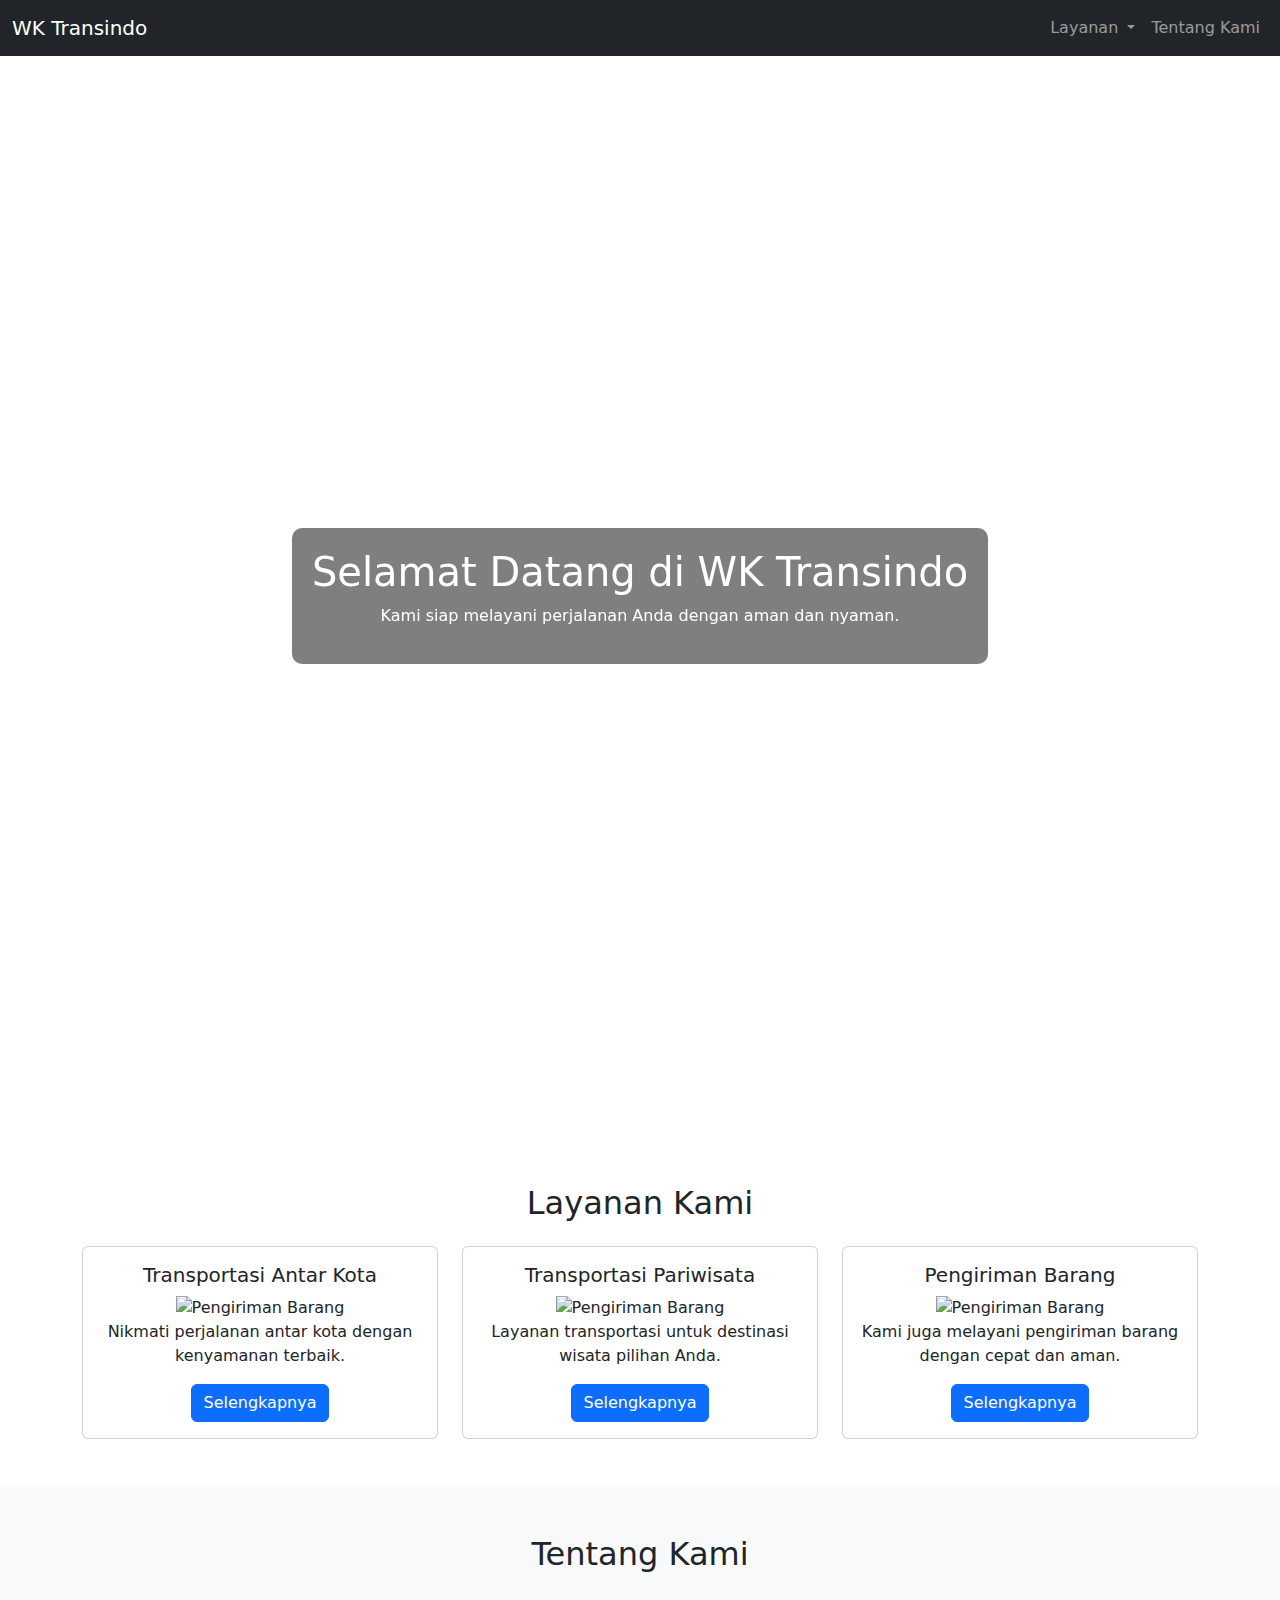
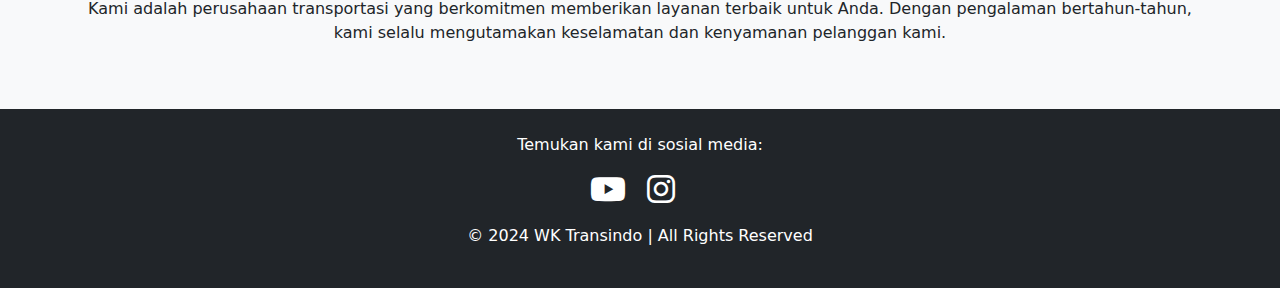
==== index.html @ c74cafbb "Add files via upload" ====
<!DOCTYPE html>
<html lang="en">

<head>
    <meta charset="UTF-8">
    <meta name="viewport" content="width=device-width, initial-scale=1.0">
    <title>WK Transindo</title>
    <link href="https://cdn.jsdelivr.net/npm/bootstrap@5.3.0-alpha1/dist/css/bootstrap.min.css" rel="stylesheet">
    <link href="https://cdnjs.cloudflare.com/ajax/libs/font-awesome/6.0.0-beta3/css/all.min.css" rel="stylesheet">
    <link rel="stylesheet" href="styles.css">
</head>

<body>
    <!-- Navigation -->

    <nav class="navbar navbar-expand-lg navbar-dark bg-dark">
        <div class="container-fluid">
            <a class="navbar-brand" href="#">WK Transindo</a>
            
            <button class="navbar-toggler" type="button" data-bs-toggle="collapse" data-bs-target="#navbarNav"
                aria-controls="navbarNav" aria-expanded="false" aria-label="Toggle navigation">
                <span class="navbar-toggler-icon"></span>
            </button>

            <div class="collapse navbar-collapse" id="navbarNav">

                <ul class="navbar-nav ms-auto">

                    <li class="nav-item dropdown">
                        <a class="nav-link dropdown-toggle" href="#" id="layananDropdown" role="button" data-bs-toggle="dropdown" aria-expanded="false">
                            Layanan
                        </a>
                        <ul class="dropdown-menu" aria-labelledby="layananDropdown">
                            <li><a class="dropdown-item" href="antar-kota.html">Transportasi Antar Kota</a></li>
                            <li><a class="dropdown-item" href="pariwisata.html">Transportasi Pariwisata</a></li>
                            <li><a class="dropdown-item" href="pengiriman-barang.html">Pengiriman Barang</a></li>
                        </ul>
                    </li>

                    <li class="nav-item">
                        <a class="nav-link" href="#about-us">Tentang Kami</a>
                    </li>

                </ul>
            </div>
        </div>
    </nav>

    <!-- Hero -->

    <div id="heroCarousel" class="carousel slide" data-bs-ride="carousel" data-bs-interval="5000">
        <div class="carousel-inner">
            <div class="carousel-item active">
                <div class="hero bg-cover d-flex align-items-center justify-content-center" style="background-image: url('https://awsimages.detik.net.id/community/media/visual/2023/08/21/adiputro-jetbus-5-sdd.jpeg?w=1024');">
                    <div class="text-center text-white">
                        <h1>Selamat Datang di WK Transindo</h1>
                        <p>Kami siap melayani perjalanan Anda dengan aman dan nyaman.</p>
                    </div>
                </div>
            </div>

            <div class="carousel-item">
                <div class="hero bg-cover d-flex align-items-center justify-content-center" style="background-image: url('https://jackalholidays.com/wp-content/uploads/2019/10/jb5.jpg');">
                    <div class="text-center text-white">
                        <h1>Perjalanan yang Aman dan Nyaman</h1>
                        <p>Mengutamakan keselamatan pelanggan dalam setiap perjalanan.</p>
                    </div>
                </div>
            </div>

            <div class="carousel-item">
                <div class="hero bg-cover d-flex align-items-center justify-content-center" style="background-image: url('https://elshinta.com/asset/upload/article/2023/september/8628_ELSHINTADOTCOM_20230925_gesat-2.jpg');">
                    <div class="text-center text-white">
                        <h1>Jelajahi Destinasi Anda</h1>
                        <p>Memberikan pengalaman terbaik dalam perjalanan Anda.</p>
                    </div>
                </div>
            </div>
        </div>

        <!-- Carousel Controls -->

        <button class="carousel-control-prev" type="button" data-bs-target="#heroCarousel" data-bs-slide="prev">
            <span class="carousel-control-prev-icon" aria-hidden="true"></span>
            <span class="visually-hidden">Previous</span>
        </button>

        <button class="carousel-control-next" type="button" data-bs-target="#heroCarousel" data-bs-slide="next">
            <span class="carousel-control-next-icon" aria-hidden="true"></span>
            <span class="visually-hidden">Next</span>
        </button>

    </div>

    <!-- Layanan -->
    <section id="layanan" class="py-5">
        <div class="container">
            <h2 class="text-center mb-4">Layanan Kami</h2>

            <div class="row">
                <div class="col-md-4">
                    <div class="card text-center">
                        <div class="card-body">
                            <h5 class="card-title">Transportasi Antar Kota</h5>
                            <img src="https://adiputrogroup.com/wp-content/uploads/2023/08/product-sdd.jpg" alt="Pengiriman Barang" class="img-fluid" style="max-width: 100%; height: auto;">
                            <p class="card-text">Nikmati perjalanan antar kota dengan kenyamanan terbaik.</p>
                            <a href="antar-kota.html" class="btn btn-primary">Selengkapnya</a>
                        </div>
                    </div>
                </div>

                <div class="col-md-4">
                    <div class="card text-center">
                        <div class="card-body">
                            <h5 class="card-title">Transportasi Pariwisata</h5>
                            <img src="https://adiputrogroup.com/wp-content/uploads/2023/08/product-shdsg.jpg" alt="Pengiriman Barang" class="img-fluid" style="max-width: 100%; height: auto;">
                            <p class="card-text">Layanan transportasi untuk destinasi wisata pilihan Anda.</p>
                            <a href="pariwisata.html" class="btn btn-primary">Selengkapnya</a>
                        </div>
                    </div>
                </div>

                <div class="col-md-4">
                    <div class="card text-center">
                        <div class="card-body">
                            <h5 class="card-title">Pengiriman Barang</h5>
                            <img src="https://png.pngtree.com/png-vector/20240208/ourmid/pngtree-front-behind-and-side-view-white-truck-png-image_11719575.png" alt="Pengiriman Barang" class="img-fluid" style="max-width: 55.9%; height: auto;">
                            <p class="card-text">Kami juga melayani pengiriman barang dengan cepat dan aman.</p>
                            <a href="pengiriman-barang.html" class="btn btn-primary">Selengkapnya</a>
                        </div>
                    </div>
                </div>

            </div>
        </div>
    </section>

    <!-- Tentang Kami -->
    <section id="about-us" class="bg-light py-5">
        <div class="container">
            <h2 class="text-center mb-4">Tentang Kami</h2>
            <p class="text-center">Kami adalah perusahaan transportasi yang berkomitmen memberikan layanan terbaik untuk Anda. Dengan pengalaman bertahun-tahun, kami selalu mengutamakan keselamatan dan kenyamanan pelanggan kami.</p>
        </div>
    </section>

    <!-- Footer -->
    <footer class="bg-dark text-white text-center py-4">
        <div class="container">
            <p>Temukan kami di sosial media:</p>
            <a href="https://www.youtube.com/@WilliamKaruntu" target="YouTube" class="text-white me-3">
                <i class="fab fa-youtube fa-2x"></i>
            </a>
            <a href="https://www.instagram.com/williamkaruntu" target="_blank" class="text-white">
                <i class="fab fa-instagram fa-2x"></i>
            </a>
        </div>
        <p class="mt-3">&copy; 2024 WK Transindo | All Rights Reserved</p>
    </footer>

    <script src="https://cdn.jsdelivr.net/npm/bootstrap@5.3.0-alpha1/dist/js/bootstrap.bundle.min.js"></script>
</body>

</html>
---- styles.css ----
/* Hero Section */
.hero {
    width: 100%;                /* Buat Section full selebar layar */
    height: 1080px;             /* Mengunci tinggi pada 1080px */
    background-size: cover;     /* Buat gambar nutup semua area */
    background-position: center; /* Gambar stay di tengah */
}

.carousel-item {
    height: 1080px;            /* Menjaga height carousel 1080p */
}

.hero .text-center {
    background-color: rgba(0, 0, 0, 0.5); /* Nambah background semi-transparan di teks */
    padding: 20px;
    border-radius: 10px;
    color: white;               /* Teks putih */
}

footer {
    background-color: #343a40;  /* Footer gelap */
    color: white;               /* Teks putih */
    padding: 20px 0;            /* Padding atas dan bawah footer */
}

footer a {
    color: white;               /* Warna default ikon sosmed */
    margin-right: 15px;         /* Jarak antar ikon */
    text-decoration: none;      /* Hilangkan garis bawah link */
    transition: color 0.3s;     /* Efek transisi hover */
}

footer a:hover {
    color: #f39c12;             /* Warna ikon berubah saat hover */
}

/* Tambahkan margin dan padding pada section lain */
#layanan, #about-us {
    padding: 60px 0;
}

h2 {
    margin-bottom: 40px;        /* Jarak antara judul dan konten */
}

/* Responsif */
@media (max-width: 768px) {
    .hero {
        height: 600px;          /* Set tinggi hero section untuk layar lebih kecil */
    }

    .carousel-item {
        height: 600px;          /* Sesuaikan ketinggian carousel pada layar kecil */
    }

    .hero .text-center {
        padding: 15px;          /* Kurangi padding teks untuk layar lebih kecil */
    }
}
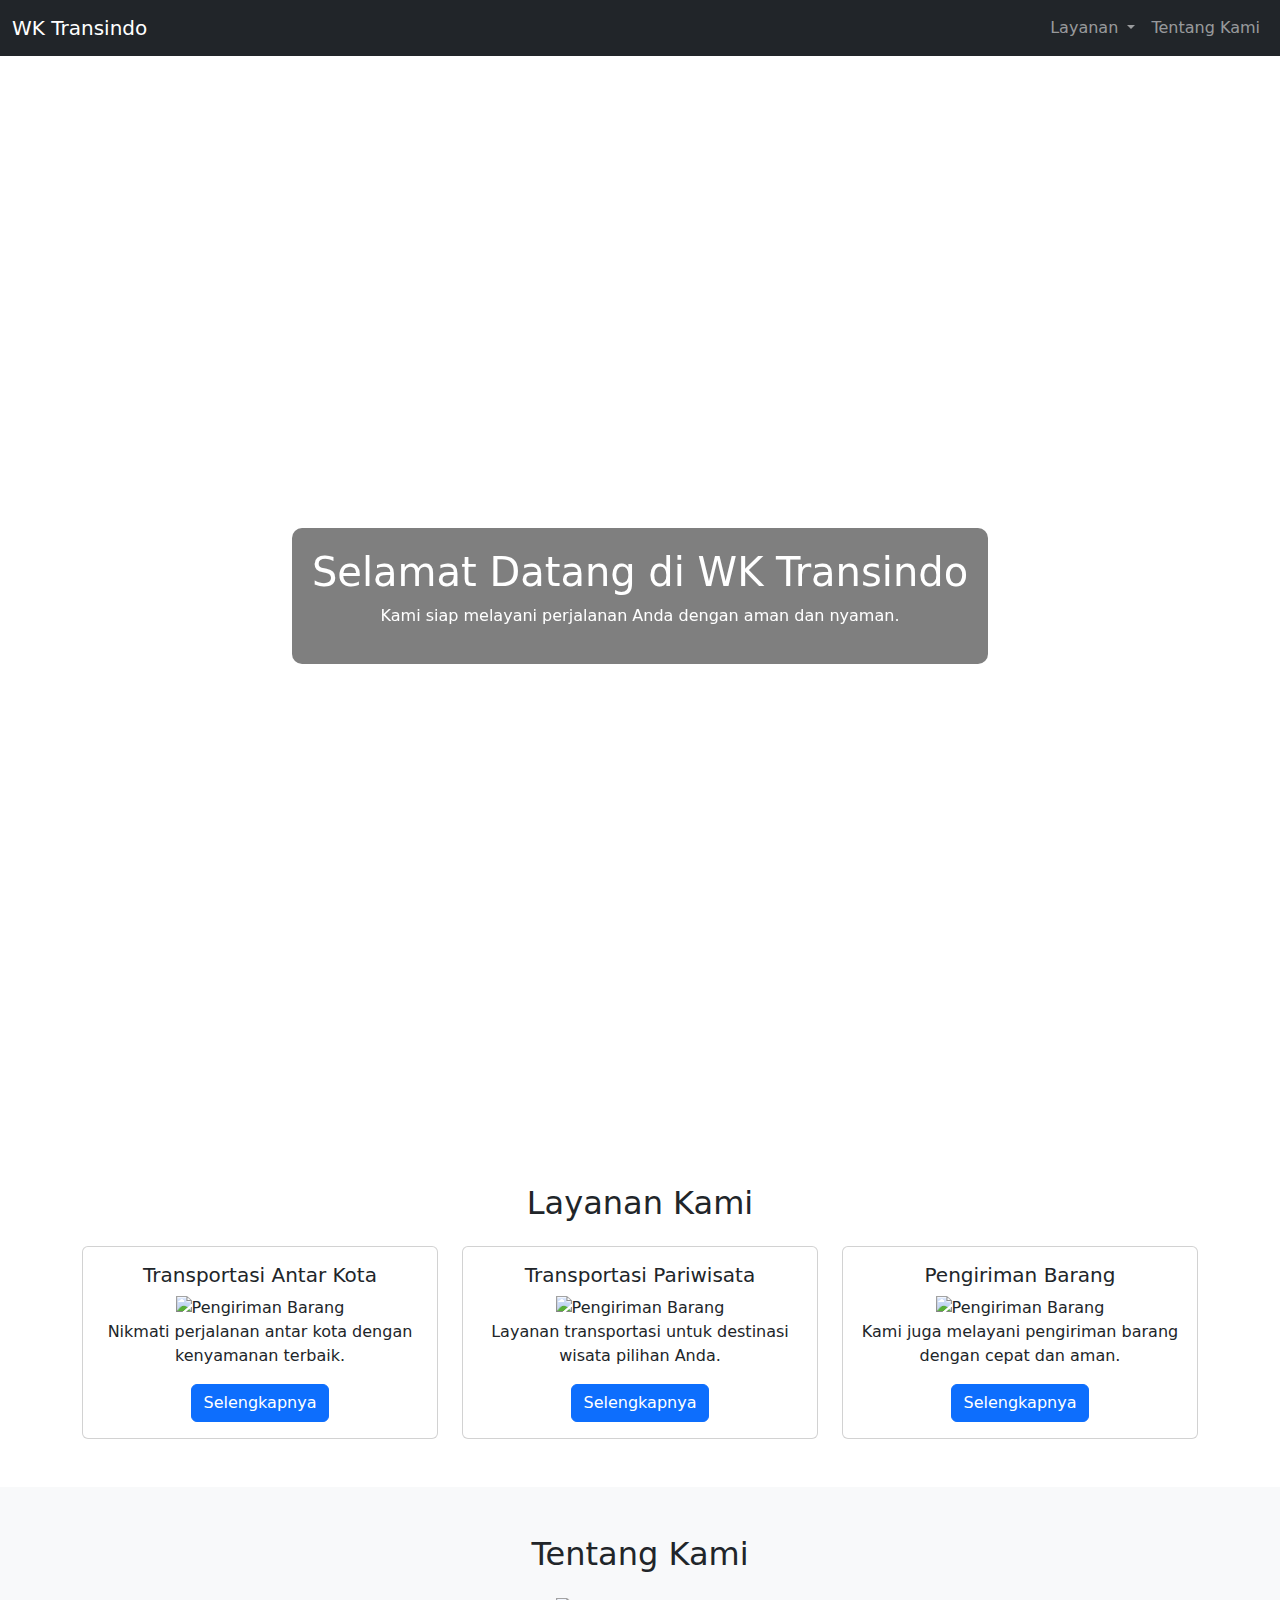
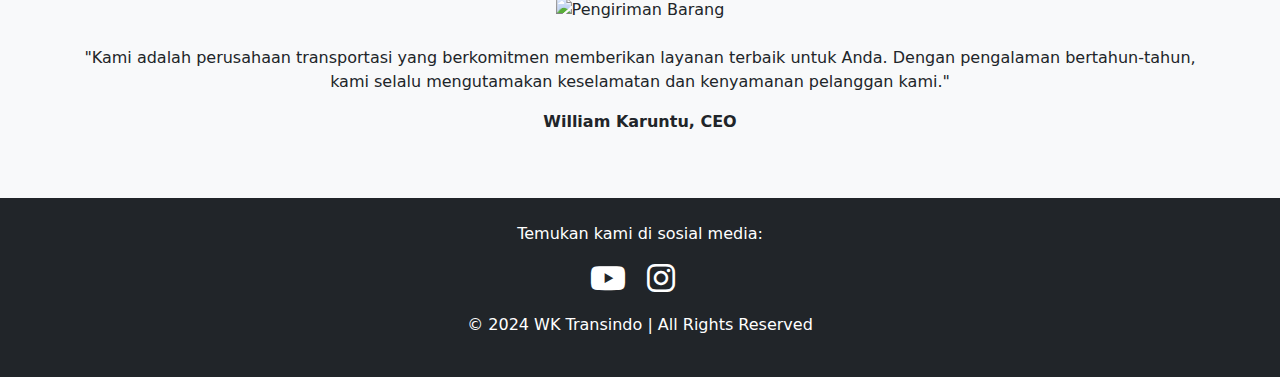
==== commit e2ef0abd: "index.html" ====
--- a/index.html
+++ b/index.html
@@ -139,9 +139,14 @@
     <section id="about-us" class="bg-light py-5">
         <div class="container">
             <h2 class="text-center mb-4">Tentang Kami</h2>
-            <p class="text-center">Kami adalah perusahaan transportasi yang berkomitmen memberikan layanan terbaik untuk Anda. Dengan pengalaman bertahun-tahun, kami selalu mengutamakan keselamatan dan kenyamanan pelanggan kami.</p>
+            <div class="text-center mb-4">
+                <img src="https://media.licdn.com/dms/image/v2/D5603AQHShuqLxWzXkg/profile-displayphoto-shrink_200_200/profile-displayphoto-shrink_200_200/0/1693799990695?e=1733961600&v=beta&t=E13lQBNhQa70ivZ00USP5E_IlmWft8zoGvpdmwPjj2U" alt="Pengiriman Barang" class="img-fluid" style="max-width: 100%; height: auto;">
+            </div>
+            <p class="text-center">"Kami adalah perusahaan transportasi yang berkomitmen memberikan layanan terbaik untuk Anda. Dengan pengalaman bertahun-tahun, kami selalu mengutamakan keselamatan dan kenyamanan pelanggan kami."</p>
+            <p class="text-center"><b>William Karuntu, CEO</b></p>
         </div>
     </section>
+    
 
     <!-- Footer -->
     <footer class="bg-dark text-white text-center py-4">
@@ -160,4 +165,4 @@
     <script src="https://cdn.jsdelivr.net/npm/bootstrap@5.3.0-alpha1/dist/js/bootstrap.bundle.min.js"></script>
 </body>
 
-</html>+</html>
